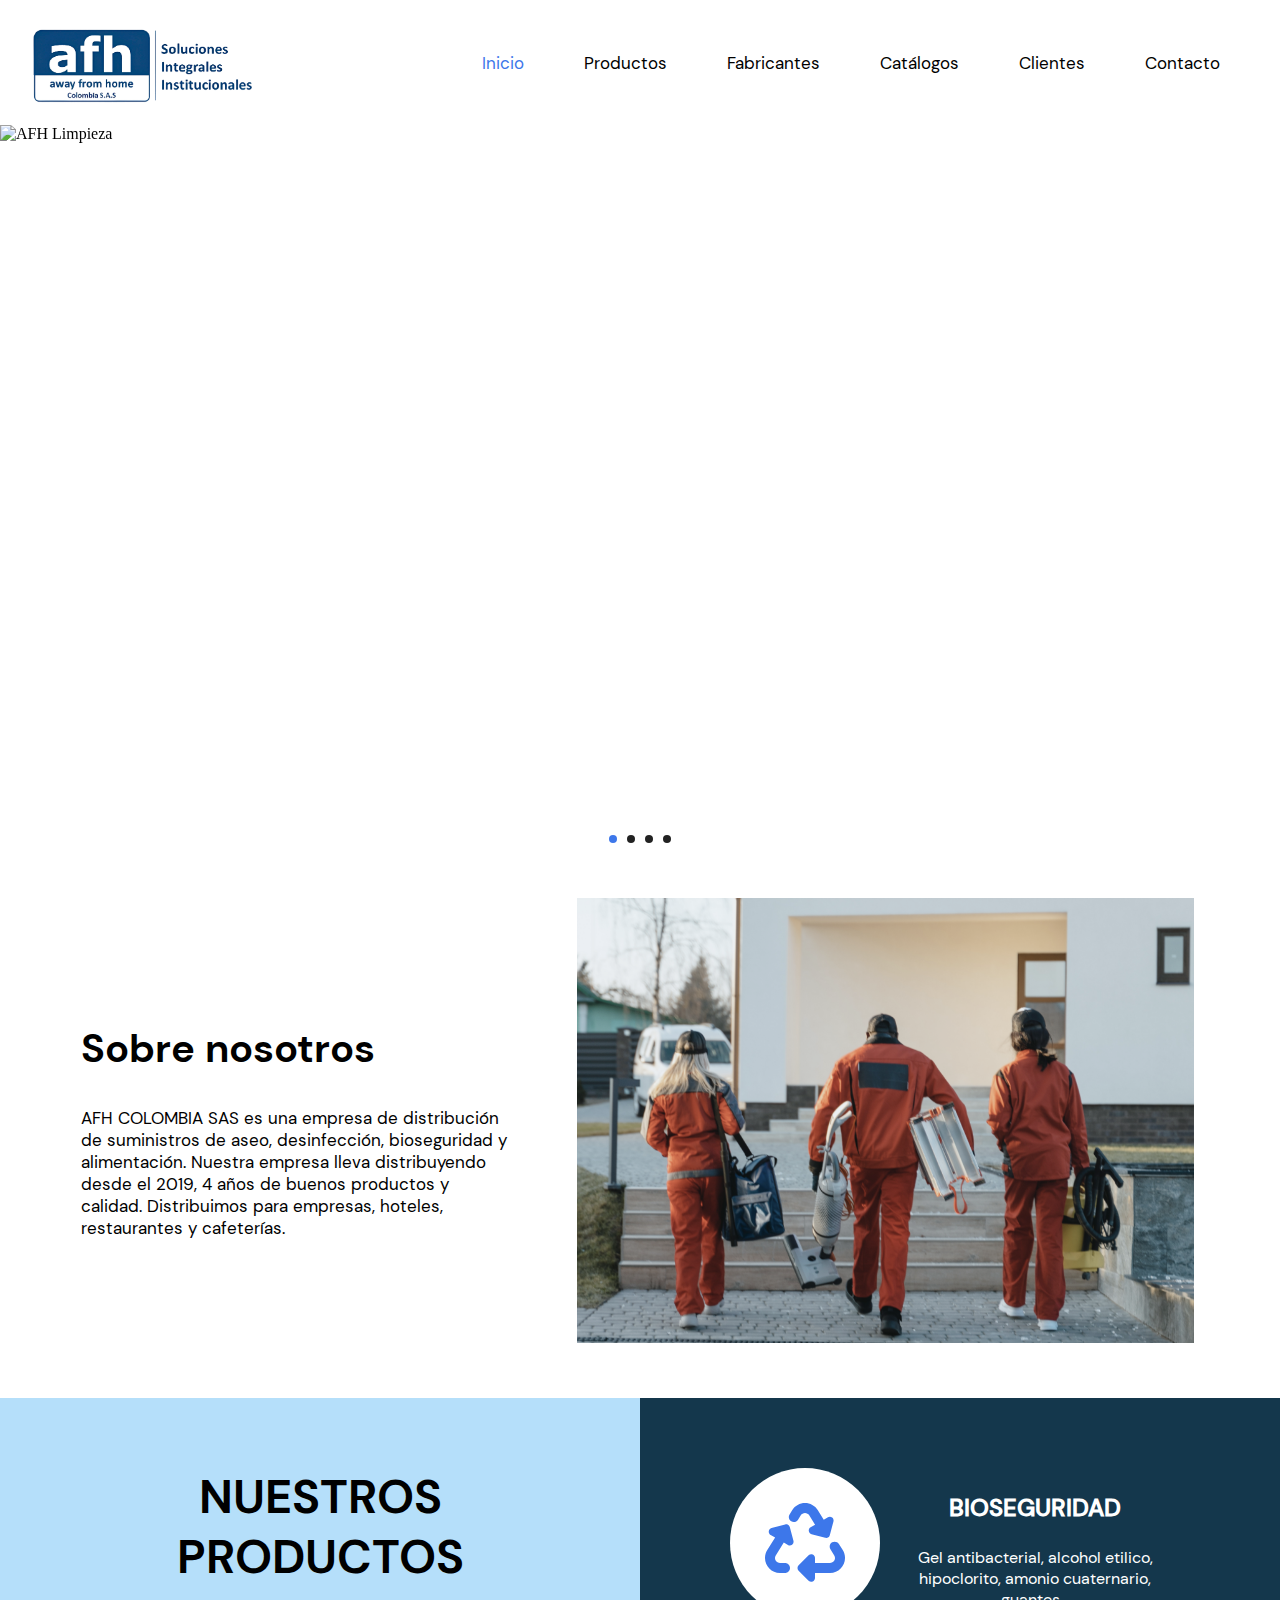
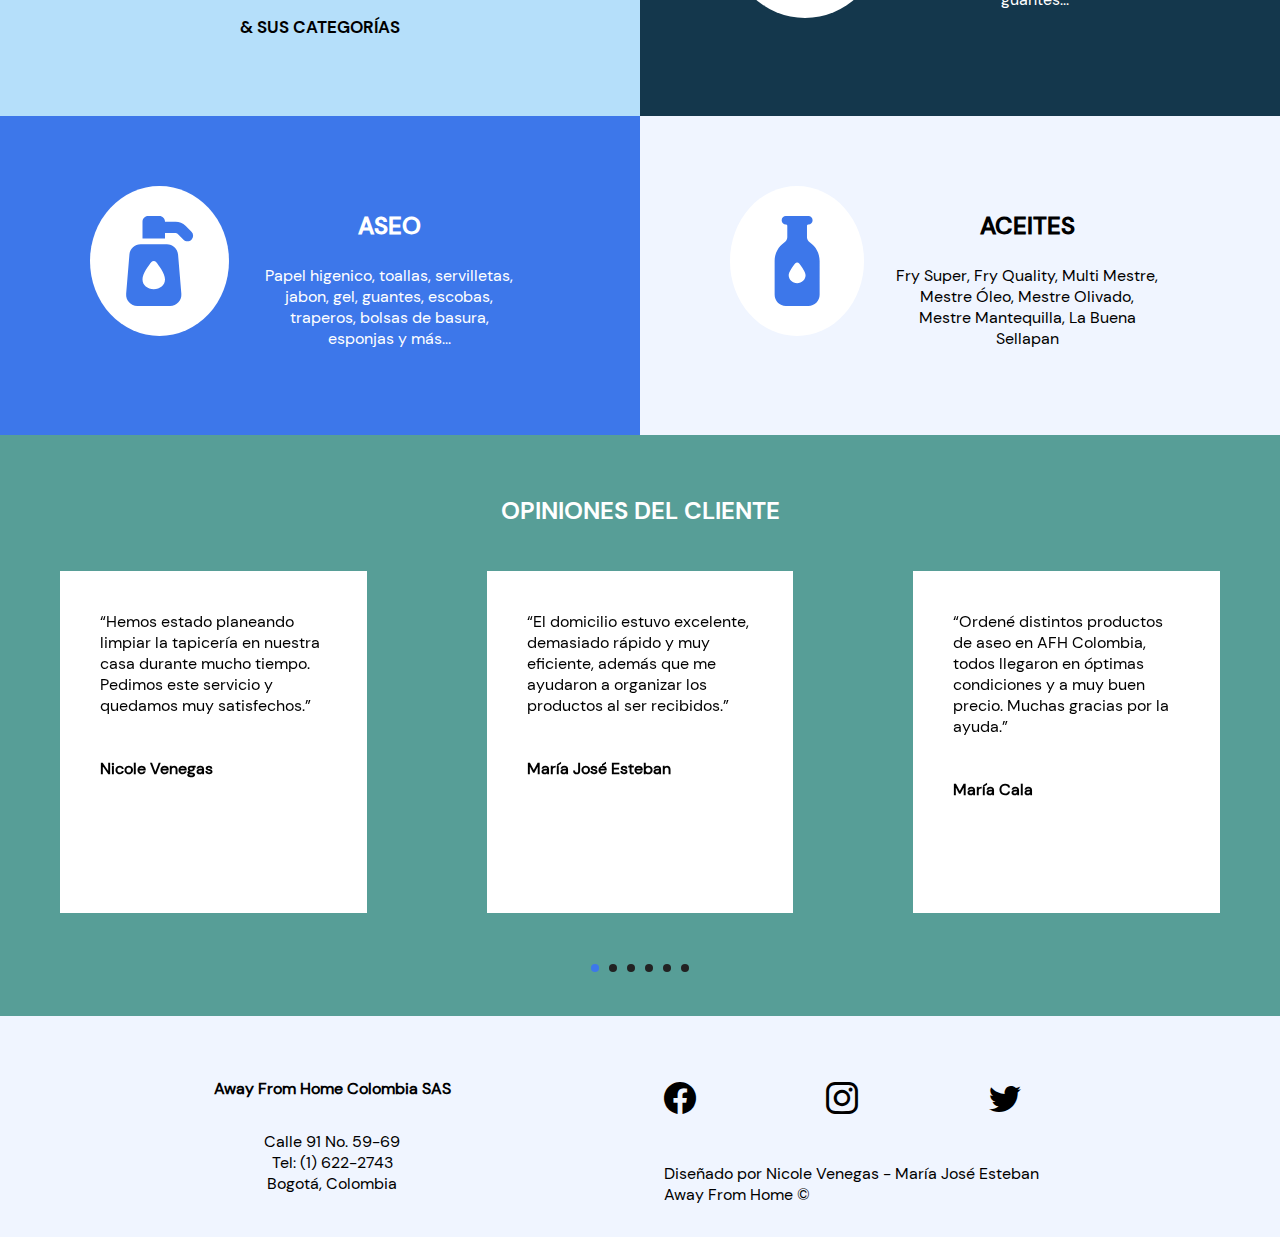
==== index.html @ a1aa5448 "Añadi archivos que faltaban" ====
<!DOCTYPE html>
<html lang="es">

<head>
    <title>Inicio | Away From Home</title>
    <meta name="description" content="Página de inicio Away From Home, descripción de la empresa y sus clientes">
    <meta name="author" content="María José Esteban Mantilla">
    <link rel="shortcut icon" href="icon.ico" type="image/x-icon">
    <link rel="stylesheet" href="css/estilos.css">
    <meta name="viewport" content="width=device-width, initial-scale=1.0">
    <meta charset="utf-8">
    <script src="js/all.min.js"></script>
    <script src="js/jquery-3.6.1.min.js"></script>
    <script src="//ajax.googleapis.com/ajax/libs/jquery/1.11.0/jquery.min.js"></script>
    <script src="js/lightslider.js"></script>
    <link rel="stylesheet" href="https://cdn.jsdelivr.net/npm/bootstrap-icons@1.9.1/font/bootstrap-icons.css">
</head>

<body>
    <header class="cabezote">
        <div class="contenedor">
            <div class="logo">
                <h2><a href="index.html"><img src="images/logo_afh.png"
                            alt="Away From Home Colombia S.A.S, Soluciones Integrales institucionales"></a></h2>
            </div>
            <div class="menu_h" onclick="abrirMenu()">
                <i class="fa-solid fa-bars hamburguer"></i>
            </div>
            <nav class="bmenu">
                <ul>
                    <li><a class="actual" href="index.html">Inicio</a></li>
                    <li><a href="productos.html">Productos</a></li>
                    <li><a href="fabricantes.html">Fabricantes</a></li>
                    <li><a href="catalogo.html">Catálogos</a></li>
                    <li><a href="clientes.html">Clientes</a></li>
                    <li><a href="contacto.html">Contacto</a></li>
                </ul>
            </nav>
        </div>
    </header>
    <div class="hero">
        <ul id="lightSlider">
            <li>
                <img src="images/foto_hero.jpg" alt="AFH Limpieza">
            </li>
            <li>
                <img src="images/foto_hero2.jpg" alt="AFH Entregas">
            </li>
            <li>
                <img src="images/foto_hero3.jpg" alt="AFH Ventas">
            </li>
            <li>
                <img src="images/foto_hero4.jpg" alt="Servicio de Limpieza">
            </li>
        </ul>
    </div>
    <section class="nosotros">
        <div class="texto1">
            <h2 class="sobre-nosotros">Sobre nosotros</h2>
            <p class="texto-nosotros">AFH COLOMBIA SAS es una empresa de distribución de suministros de aseo,
                desinfección, bioseguridad y alimentación. Nuestra empresa lleva distribuyendo desde el 2019, 4 años de
                buenos productos y calidad. Distribuimos para empresas, hoteles, restaurantes y cafeterías. </p>
        </div>
        <div class="imagen1">
            <img src="images/foto_nosotros.png" alt="Sobre AFH">
        </div>
    </section>
    <section class="cuadros">
        <div class="cuadros1-2">
            <div class="cuadro1">
                <h2 class="nuestros-p">Nuestros<br>Productos<br>
                    <span class="categorias">& sus categorías</span>
                </h2>
            </div>
            <div class="cuadro2">
                <i class="fa-solid fa-recycle icono"></i>
                <div class="caja-text">
                    <h3>BIOSEGURIDAD</h3>
                    <p>Gel antibacterial, alcohol etilico, hipoclorito, amonio cuaternario, guantes...</p>
                </div>
            </div>
        </div>
        <div class="cuadros3-4">
            <div class="cuadro3">
                <i class="fa-solid fa-pump-soap icono"></i>
                <div class="caja-text">
                    <h3>ASEO</h3>
                    <p>Papel higenico, toallas, servilletas, jabon, gel, guantes, escobas, traperos, bolsas de basura,
                        esponjas y más...</p>
                </div>
            </div>
            <div class="cuadro4">
                <i class="fa-solid fa-bottle-droplet icono"></i>
                <div class="caja-text">
                    <h3>ACEITES</h3>
                    <p>Fry Super, Fry Quality, Multi Mestre, Mestre Óleo, Mestre Olivado, Mestre Mantequilla, La Buena
                        Sellapan</p>
                </div>
            </div>
        </div>
    </section>
    <section class="opinion">
        <h2>Opiniones del cliente</h2>
        <ul id="lightSlider2">
            <li>
                <div class="caja-slide">
                    “Hemos estado planeando limpiar la tapicería en nuestra casa durante mucho tiempo. Pedimos este
                    servicio y quedamos muy satisfechos.”<br><br><br><b>Nicole Venegas</b>
                </div>
            </li>
            <li>
                <div class="caja-slide">
                    “El domicilio estuvo excelente, demasiado rápido y muy eficiente, además que me ayudaron a organizar
                    los productos al ser recibidos.”<br><br><br><b>María José Esteban</b>
                </div>
            </li>
            <li>
                <div class="caja-slide">
                    “Ordené distintos productos de aseo en AFH Colombia, todos llegaron en óptimas condiciones y a muy
                    buen precio. Muchas gracias por la ayuda.”<br><br><br><b>María Cala</b>
                </div>
            </li>
            <li>
                <div class="caja-slide">
                    "Es un excelente negocio, cuenta con todo un catálogo, tienen grandes descuentos en todas sus formas
                    de pago, muy recomendado"<br><br><br><b>Juan Martínez</b>
                </div>
            </li>
            <li>
                <div class="caja-slide">
                    "Excelente variedad de productos, descuentos excelentes precios y promociones permanentes. Muy buen
                    servicio"<br><br><br><b>Johnathan Fernández</b>
                </div>
            </li>
            <li>
                <div class="caja-slide">"Maravilloso, prestan un servicio único donde consigues lo que no existe en
                    otros, la oferta es genial y con excelentes precios"<br><br><br><b>Germán Baena</b></div>
            </li>
        </ul>
    </section>
    <footer>
        <div>
            <p><strong>Away From Home Colombia SAS</strong></p>
            <p>Calle 91 No. 59-69<br>
                Tel: (1) 622-2743 <br>
                Bogotá, Colombia
            </p>
        </div>
        <div>
            <div class="social-icons">
                <a href="https://www.instagram.com/afhcolombia/?hl=en"><i class="bi bi-facebook"></i></a>
                <a href="https://www.facebook.com/afhcolombiasas/"><i class="bi bi-instagram"></i></a>
                <a href="https://twitter.com/?lang=en"><i class="bi bi-twitter"></i></a>
            </div>
            <p class="footer-subtitle">Diseñado por Nicole Venegas - María José Esteban <br>Away From Home ©</p>
        </div>
    </footer>
    <script>
        function abrirMenu() {
            $(".bmenu").toggleClass("bmenu_visible")
            //$(".contenedor").toggleClass("hide-overflow", 0.35)
        }
    </script>
    <script>
        $(document).ready(function () {
            $("#lightSlider").lightSlider({
                item: 1,
                autoWidth: false,
                slideMove: 1, // slidemove will be 1 if loop is true
                slideMargin: 0,

                addClass: '',
                mode: "slide",
                useCSS: true,
                cssEasing: 'ease', //'cubic-bezier(0.25, 0, 0.25, 1)',//
                easing: 'linear', //'for jquery animation',////

                speed: 900, //ms'
                auto: true,
                loop: true,
                slideEndAnimation: true,
                pause: 2000,

                keyPress: true,
                controls: true,
                prevHtml: '',
                nextHtml: '',

                rtl: false,
                adaptiveHeight: false,

                vertical: false,
                verticalHeight: 500,
                vThumbWidth: 100,

                thumbItem: 10,
                pager: true,
                gallery: false,
                galleryMargin: 0,
                thumbMargin: 5,
                currentPagerPosition: 'middle',

                enableTouch: true,
                enableDrag: true,
                freeMove: true,
                swipeThreshold: 40,

                responsive: [],

                onBeforeStart: function (el) { },
                onSliderLoad: function (el) { },
                onBeforeSlide: function (el) { },
                onAfterSlide: function (el) { },
                onBeforeNextSlide: function (el) { },
                onBeforePrevSlide: function (el) { }
            });
        });
    </script>
    <script>
        $(document).ready(function () {
            $("#lightSlider2").lightSlider({
                item: 3,
                autoWidth: false,
                slideMove: 1,
                slideMargin: 0,

                addClass: '',
                mode: "slide",
                useCSS: true,
                cssEasing: 'ease',
                easing: 'linear',

                speed: 2000, //ms'
                auto: false,
                loop: true,
                slideEndAnimation: true,
                pause: 2000,

                keyPress: true,
                controls: true,
                prevHtml: '',
                nextHtml: '',

                rtl: false,
                adaptiveHeight: true,

                vertical: false,
                verticalHeight: 500,
                vThumbWidth: 100,

                thumbItem: 10,
                pager: true,
                gallery: false,
                galleryMargin: 0,
                thumbMargin: 5,
                currentPagerPosition: 'middle',

                enableTouch: true,
                enableDrag: true,
                freeMove: true,
                swipeThreshold: 40,

                /* responsive slider opiniones */

                responsive: [{
                    breakpoint: 1024,
                    settings: {
                        item: 2,
                        slideMove: 1,
                        slideMargin: 0,
                    }
                },
                {
                    breakpoint: 768,
                    settings: {
                        item: 1,
                        slideMove: 1
                    }
                }],

                onBeforeStart: function (el) { },
                onSliderLoad: function (el) { },
                onBeforeSlide: function (el) { },
                onAfterSlide: function (el) { },
                onBeforeNextSlide: function (el) { },
                onBeforePrevSlide: function (el) { }
            });
        });
    </script>
</body>

</html>
---- css/estilos.css ----
/* ********** FUENTE ********** */

@font-face {
    font-family: "DMSans-Bold";
    src: url(../fonts/DMSans-Bold.ttf);
}

@font-face {
    font-family: "DMSans-Medium";
    src: url(../fonts/DMSans-Medium.ttf);
}

@font-face {
    font-family: "DMSans-Regular";
    src: url(../fonts/DMSans-Regular.ttf);
}

/* ********** ESTILOS PARA CELULAR ********** */

/* header y hero */
body {
    margin: 0%;
    padding: 0;
}

html,
body {
    overflow-x: hidden;
}

*,
*::before,
*::after {
    box-sizing: border-box;
}

.cabezote {
    background-color: white;
}

.logo h2 {
    margin: 0;
    padding: 0px;
}

.cabezote .contenedor {
    width: 100%;
    position: relative;
    transition: all 1s;

}

.bmenu ul {
    list-style-type: none;
    margin: 0%;
    padding: 0 0 20px 0;
    text-align: right;
    font-family: "DMSans-Regular";
    font-size: 17px;
    background-color: white;
    border-radius: 0 0 15px 0;
    width: 200px;

}

.bmenu ul li a {
    display: block;
    padding: 15px 0px;
    text-decoration: none;
    padding-right: 30px;
    color: black;

}

.bmenu ul li a.actual {
    color: #3D77EA;
}

.hamburguer {
    color: black;
    font-size: 23px;
    position: absolute;
    right: 20px;
    top: 30px;
}

.hamburguer:active {
    color: #3D77EA;
}

.bmenu {
    right: -100%;
    position: absolute;
    width: 100%;
    transition: all .35s;
    height: 100vh;
    z-index: 100;
    display: flex;
    justify-content: end;
    align-items: start;
}

.bmenu ul a:hover {
    color: #3D77EA;
}

.bmenu_visible {
    /* transform: translateX(0); */
    right: 0;
    z-index: 100;
}

.hide-overflow {
    overflow: hidden;
    transition: all 1s;
}

.logo h2 img {
    width: 170px;
    margin: 5px 15px;
    padding: 0;
}

.hero {
    position: relative;
    width: 100%;
}

.hero img {
    display: block;
    width: 100%;
    object-fit: cover;
    height: 55vw;
}

/* sobre nosotros */
.sobre-nosotros {
    font-size: 25pt;
    font-family: "DMSans-Bold";
}

.texto-nosotros {
    font-size: 11pt;
    font-family: "DMSans-Regular";
}

.texto1 {
    margin: 30px;
}

.imagen1 img {
    width: 90%;
    position: relative;
}

.imagen1 {
    text-align: center;
}

.nosotros {
    margin: 4%;
}

/* cuadros */
.cuadros {
    margin-top: 40px;
    text-align: center;
    background-color: #B5DFFA;
    font-family: "DMSans-Regular";
}

.cuadro1 {
    background-color: #B5DFFA;
    justify-content: center;
    padding: 20px;
}

.cuadro2 {
    background-color: #14374C;
    color: white;
    padding: 70px 90px;
}

.cuadro3 {
    background-color: #3D77EA;
    color: white;
    padding: 70px 90px;
}

.cuadro4 {
    background-color: #F0F5FF;
    padding: 70px 90px;
}

.nuestros-p {
    padding: 10px 0;
    text-transform: uppercase;
    font-size: 35pt;
    font-family: "DMSans-Bold";
}

.categorias {
    font-size: 13pt;
    margin: 0;
    padding: 0;
    text-transform: uppercase;
    font-family: "DMSans-Bold";
}

.icono {
    color: #3D77EA;
    font-size: 75px;
    background-color: white;
    padding: 30px;
    border-radius: 100%;
    width: 10vh;
    height: 10vh;
}

h3 {
    font-size: 18pt;
    font-family: "DMSans-Medium";
}

/* opinion clientes */
.opinion {
    background-color: #579E97;
    padding-bottom: 40px;
}

.opinion h2 {
    text-transform: uppercase;
    text-align: center;
    padding-top: 60px;
    margin: 0;
    color: white;
    font-family: "DMSans-Bold";
}

.caja-slide {
    margin: 45px 60px;
    padding: 40px;
    background-color: white;
    font-family: "DMSans-Regular";
    height: 32vh;
}

/* pagina clientes */
.clientes h2 {
    text-transform: uppercase;
    text-align: center;
    padding: 60px 0;
    margin: 0;
    font-family: "DMSans-Bold";
}

.clientes h3 {
    text-align: center;
    font-size: larger;
    padding: 50px 0;
    margin: 0;
    font-family: "DMSans-Bold";
}

.clientes p {
    font-size: 13pt;
    text-align: center;
    font-family: "DMSans-Medium";
}

.clientes span {
    font-family: "DMSans-Regular";
    font-size: 12pt;
    text-align: center;
}

.clientes img {
    width: 100%;
}

.cliente {
    text-align: center;
    padding: 30px 0;
}

.caja-cliente2 {
    background-color: #14374C;
    color: white;
}

.caja-cliente3 {
    background-color: #F0F5FF;
}

.caja-cliente4 {
    background-color: #3D77EA;
    color: white;
}

.caja-cliente1,
.caja-cliente2,
.caja-cliente3,
.caja-cliente4,
.caja-cliente5 {
    padding: 0 15%;
}

/* pagina fabricantes */
.fabricantes {
    background-color: #14374C;
    margin: 0;
    padding: 10%;
}

.fabricantes h2 {
    margin: 0;
    text-align: center;
    color: white;
    font-size: 20pt;
    font-family: "DMSans-Bold";
}

.fabricantes p {
    color: white;
    text-align: center;
    margin-top: 40px;
    font-size: 11pt;
    font-family: "DMSans-Regular";
}

.logos {
    width: 70%;
    margin: auto;
    margin-top: 10%;
    margin-bottom: 10%;
    height: 100%;
}

.logos img {
    width: 60%;
}

.logos ul li {
    text-align: center;

}

/* como comprar */
.compra {
    background-color: #3D77EA;
    padding: 10%;
    font-family: "DMSans-Regular";
}

.compra h3 {
    padding: 0;
    margin: 0;
    text-align: center;
    color: white;
    font-size: 20pt;
    font-family: "DMSans-Bold";
}

.sub {
    padding: 0;
    margin: 0;
    text-align: center;
    color: white;
    font-size: 11pt;
}

.paso {
    display: flex;
    align-items: center;
    color: white;
}

.paso span {
    color: black;
}

.paso a {
    text-decoration: none;
}

.numero {
    color: #3D77EA;
    position: absolute;
    padding: 13px;
    width: 17px;
    height: 18px;
}

.circulo {
    color: white;
    font-size: 45px;
}

.num-c {
    text-align: center;
    padding: 0;
    margin: 0%;
    align-items: center;
    margin-right: 40px;
}

.pasos {
    padding: 30px 0;
}

/* Footer */
footer {
    background-color: #F0F5FF;
    padding-top: 75px;
    padding-bottom: 35px;
    padding-left: 24px;
    padding-right: 24px;
    display: flex;
    flex-direction: column;
    align-items: center;
    flex-wrap: wrap;
    font-family: "DMSans-Regular";
}

footer div p {
    width: 100%;
    text-align: center;
}

footer>div {
    width: 100%;
    box-sizing: border-box;
    display: flex;
    flex-direction: column;
    justify-content: space-between;
    align-items: center;
    padding: 0 24px;
}

footer .social-icons {
    width: 50%;
    box-sizing: border-box;
    display: flex;
    justify-content: space-between;
}

footer .social-icons i {
    font-size: 2rem;
    display: inline-block;
}

footer .social-icons a,
footer .social-icons a:visited {
    color: black;
}

footer .social-icons a:hover {
    color: #3D77EA;
}

.footer-subtitle {
    margin-top: 2rem;
}

/* Productos */
.nuestrosproductos {
    background-color: #579e97;
}

.nuestrosproductos>h2 {
    text-align: center;
    padding: 24px 0;
    background-color: white;
    margin: 0;
    font-family: "DMSans-Bold";
}

#accSecciones {
    padding-bottom: 2px;
    font-family: "DMSans-Regular";

}


h3.ui-state-default {
    background-color: white;
}

h3.ui-state-active {
    color: black;
    border: none;
}

h3.ui-state-active>span {
    background-image: url("../jquery/images/ui-icons_444444_256x240.png") !important;
}

#accSecciones .ui-accordion-header {
    margin: 4px 0;
}

#accSecciones>div {
    background-color: #579e97;
}

.product-grid {
    display: flex;
    flex-wrap: wrap;

}

.prod-card-wrapper {
    padding: 8px;
    box-sizing: border-box;
}

.prod-card {
    background-color: white;
    height: 100%;
    max-height: 35vh;
    box-shadow: 0px 2px 10px #444444;
    padding: 8px;
    align-items: center;
    display: flex;
    flex-wrap: nowrap;
}

.prod-card>a {
    display: flex;
    justify-content: center;
    align-items: center;
    width: 50%;
    padding: 8px;
    height: 100%;

}

.prod-card>a>img {
    max-width: 100%;
    max-height: 100%;
    object-fit: contain;
    display: block;
}

.prod-card-body h4 {
    text-transform: capitalize;
}

.producto_mes {
    display: flex;
    flex-direction: column;
    align-items: center;
}

.producto_mes img {
    width: 80%;
    display: block;
    max-width: 800px;
}

.producto_mes h2 {
    text-align: center;
    margin-top: 5rem;
    margin-bottom: 0;
    font-family: "DMSans-Bold";

}

/* Contacto */
.contactenos {
    text-align: center;
    padding: 50px 0;
    font-family: "DMSans-Bold";
}

.contactenos_informacion {
    padding: 15px 0;
    font-family: "DMSans-Regular";
}

.mapsection {
    padding: 32px;
    display: flex;
    flex-direction: column;
    background-color: #F0F5FF;
}

.mapsection iframe {
    width: 100%;
}

.formsection {
    padding: 32px;
    margin-bottom: 60px;
    font-family: "DMSans-Regular";
}

.form-top {
    display: flex;
    flex-direction: column;
}

.form-top div {
    display: flex;
    width: 100%;
    box-sizing: border-box;
    --form-gutter-width: 8px;
}

.form-top>div>input:nth-child(1) {
    margin-right: var(--form-gutter-width);
}

.form-top>div,
.formsection textarea {
    margin-top: var(--form-gutter-width);
    margin-bottom: var(--form-gutter-width);
}

.form-top>div>input:nth-child(2) {
    margin-left: var(--form-gutter-width);
}

.formgrid input {
    display: flex;
    width: 100%;
    box-sizing: border-box;
    border: 2px solid #3D77EA;
    padding: 8px;
}

.formsection textarea {
    width: 100%;
    box-sizing: border-box;
    border: 2px solid #3D77EA;
    padding: 8px;
    font-family: D;
}

.formsection input[type="submit"] {
    float: right;
    margin-top: 12px;
    background-color: #3D77EA;
    border: none;
    color: white;
    padding: 8px 24px;
}

.leyaccordionsection {
    padding: 4px 0;
    background: #3D77EA;
}

.leyaccordionsection p,
.leyaccordionsection h3 {
    font-family: 'DM Sans', sans-serif;
}

.formgrid {
    display: grid;
    grid-template-columns: 50% 50%;
    grid-template-rows: 2rem 2rem [textarea] auto;
    row-gap: 16px;
    column-gap: 16px;
    font-family: 'DM Sans', sans-serif;
}

.formgrid textarea {
    grid-column: 1 / span 2;
}

#acc-ley {
    background: #3D77EA;
    font-family: "DMSans-Regular";

}

.nuestrosServicios .bi {
    font-size: 25px;
}

#acc-ley div {
    background: #3D77EA;
    color: white;
    font-family: "DMSans-Regular";

}

.nuestrosServicios h2 {
    margin-top: 5rem;
    margin-bottom: 0;
    text-align: center;
    font-family: "DMSans-Bold";
}

.cajas-service {
    display: block;
    margin: 10%;
    font-family: "DMSans-Regular";
}

.secCard {
    padding: 20px;
    margin: 40px 8%;
    color: white;

}

.secCard1 {
    background-color: #579e97;
}

.secCard2 {
    background-color: #14374c;
}

.secCard3 {
    background-color: #3D77EA;
}

.secCard1 .bi {
    color: #579e97;
}

.secCard2 .bi {
    color: #14374c;
}

.secCard3 .bi {
    color: #3D77EA;
}

.secCard .stardiv {
    --stardiv-size: 8vw;
    display: flex;
    justify-content: center;
    align-items: center;
    padding: 24px;
    width: 120px;
    height: 120px;
    border-radius: 100%;
    background-color: white;
    color: #3D77EA;
}

/* Catalogos */
.catalogos {
    text-align: center;
    font-family: "DMSans-Regular";
}


.catalogos h2 {
    font-family: "DMSans-Bold";
}

.catalogos a {
    font-family: "DMSans-Bold";
}

.catalogos>div {
    padding: 3rem
}

.catalogo_taskpro_2018 {
    background-color: #ffffff;
}

.catalogo_task_2017 {
    background-color: #14374c;
    color: white;
}

.catalogo_task_arcoaseo {
    background-color: #F0F5FF;
}

.catalogo_sanitisu {
    background-color: #3D77EA;
    color: white;
}

.catalogo_oma {
    background-color: white;
}

.catalogos>div a,
.catalogos>div a:visited {

    color: black;
}

.catalogos>div a.catalogo-link-white,
.catalogos>div a.catalogo-link-white:visited {
    color: white;
}

.catalogo-stats {
    background-color: #14374c;
    color: white;
    display: flex;
    flex-direction: column;
    justify-content: center;
    align-items: center;
    width: 100%;
    text-align: center;
    padding: 5% 20%;
    font-family: "DMSans-Bold";
}

.catalogo-stats .columna h4 {
    font-size: 2em;
    margin: 1em 0;
    box-sizing: content-box;
}

.catalogo-stats .fila {
    display: flex;
    justify-content: space-around;
    flex-wrap: wrap;
    gap: 40px;
    width: 100%;
}


/* ** ESTILOS LIGHTSLIDER HERO, OPINION, FABRICANTES ** */

.lSSlideOuter {
    overflow: hidden;
    user-select: none
}

.lightSlider:before,
.lightSlider:after {
    content: " ";
    display: table;
}

.lightSlider {
    overflow: hidden;
    margin: 0;
}

.lSSlideWrapper {
    max-width: 100%;
    overflow: hidden;
    position: relative;
}

.lSSlideWrapper>.lightSlider:after {
    clear: both;
}

.lSSlideWrapper .lSSlide {
    transform: translate(0px, 0px);
    transition-duration: inherit !important;
    transition-timing-function: inherit !important;
}

.lSSlideWrapper .lSFade {
    position: relative;
}

.lSSlideWrapper .lSFade>* {
    position: absolute !important;
    top: 0;
    left: 0;
    z-index: 9;
    margin-right: 0;
    width: 100%;
}

.lSSlideWrapper.usingCss .lSFade>* {
    opacity: 0;
    transition-delay: 0s;
    transition-duration: inherit !important;
    transition-property: opacity;
    transition-timing-function: inherit !important;
}

.lSSlideWrapper .lSFade>*.active {
    z-index: 10;
}

.lSSlideWrapper.usingCss .lSFade>*.active {
    opacity: 1;
}

/* puntos abajo slider */
.lSSlideOuter .lSPager.lSpg {
    margin: 10px 0 0;
    padding: 0;
    text-align: center;
}

.lSSlideOuter .lSPager.lSpg>li {
    cursor: pointer;
    display: inline-block;
    padding: 0 5px;
}

.lSSlideOuter .lSPager.lSpg>li a {
    background-color: #222222;
    border-radius: 30px;
    display: inline-block;
    height: 8px;
    overflow: hidden;
    text-indent: -999em;
    width: 8px;
    position: relative;
    z-index: 99;
    transition: all 0.5s linear 0s;
}

.lSSlideOuter .lSPager.lSpg>li:hover a,
.lSSlideOuter .lSPager.lSpg>li.active a {
    background-color: #3D77EA;
}

.lSSlideOuter .media {
    opacity: 0.8;
}

.lSSlideOuter .media.active {
    opacity: 1;
}


/* control slider */
.lSAction>a {
    width: 32px;
    display: block;
    top: 50%;
    height: 32px;
    cursor: pointer;
    position: absolute;
    z-index: 99;
    margin-top: -16px;
    opacity: 0.5;
    transition: opacity 0.35s linear 0s;
}

.lSAction>a:hover {
    opacity: 1;
}

.lSAction>.lSPrev {
    background-position: 0 0;
    left: 10px;
}

.lSAction>.lSNext {
    background-position: -32px 0;
    right: 10px;
}

.lSAction>a.disabled {
    pointer-events: none;
}

.cS-hidden {
    height: 1px;
    opacity: 0;
    overflow: hidden;
}

.lSSlideOuter.lSrtl {
    direction: rtl;
}

.lSSlideOuter .lightSlider,
.lSSlideOuter .lSPager {
    padding-left: 0;
    list-style: none outside none;
}

.lSSlideOuter.lSrtl .lightSlider,
.lSSlideOuter.lSrtl .lSPager {
    padding-right: 0;
}

.lSSlideOuter .lightSlider>*,
.lSSlideOuter .lSGallery li {
    float: left;
}

.lSSlideOuter.lSrtl .lightSlider>*,
.lSSlideOuter.lSrtl .lSGallery li {
    float: right !important;
}


/*/  GRab cursor */
.lightSlider.lsGrab>* {
    cursor: grab;
}

.lightSlider.lsGrabbing>* {
    cursor: move;
    cursor: grabbing;
}




/* ********** ESTILOS PARA TABLETA ********** */

@media screen and (min-width: 768px) {
    .bmenu ul {
        display: flex;
        justify-content: right;
        font-size: 15px;
        padding: 0;
        width: fit-content;
    }

    .bmenu ul li a:active {
        background-color: transparent;
    }

    .bmenu {
        display: block;
        position: static;
        width: auto;
        transition: none;
        height: auto;
        padding-left: 0;
        transform: translateX(0);
    }

    .hamburguer {
        display: none;
    }

    .contenedor {
        display: flex;
        justify-content: space-between;
        align-items: center;
    }

    .logo h2 {
        margin: 0;
        padding: 0px;
    }

    .logo h2 img {
        width: 200px;
        margin: 5px 0px;
        padding: 0;
    }

    .nosotros {
        display: flex;
        align-items: center;
    }

    .sobre-nosotros {
        font-size: 30pt;
    }

    .texto-nosotros {
        font-size: 12pt;
    }

    .texto1 {
        width: 100%;
    }

    .cuadros1-2 {
        display: flex;
        width: 100%;
    }

    .cuadros3-4 {
        display: flex;
        width: 100%;
    }

    .cuadro1,
    .cuadro2,
    .cuadro3,
    .cuadro4 {
        width: 50%;
    }

    .caja-slide {
        height: 35vh;
    }

    .slide-tab1,
    .slide-tab2,
    .slide-tab3 {
        display: flex;
    }

    .cliente-flex {
        display: flex;
        margin: 0%;
        padding: 0%;
    }

    .cliente {
        text-align: center;
        width: 50%;
        margin: 0 15px;
    }

    .caja-cliente1,
    .caja-cliente2,
    .caja-cliente3,
    .caja-cliente4,
    .caja-cliente5 {
        padding: 0 5%;
    }

    .clientes img {
        height: 18vw;
    }

    .logos img {
        width: 80%;
    }

    .fabricantes {
        background-color: #14374C;
        margin: 0;
        padding: 7%;
    }

    .fabricantes h2 {
        margin: 0 0 40px 0;
        text-align: center;
        color: white;
        font-weight: bold;
        font-size: 25pt;
    }

    .fabricantes p {
        color: white;
        text-align: center;
        margin-top: 40px;
        font-size: 12.5pt;
        width: 80%;
        margin: auto;
    }

    .compra {
        padding: 7% 15%;
        padding-bottom: 10px;
    }

    .compra h3 {
        font-size: 25pt;
    }

    .sub {
        font-size: 12pt;
    }

    .circulo {
        color: white;
        font-size: 45px;
    }

    .num-c {
        text-align: center;
        padding: 0;
        margin: 0%;
        align-items: center;
        margin-right: 40px;
    }

    .numero {
        padding: 13px;
        width: 18px;
        height: 18px;
    }

    .pasos {
        padding: 40px;
    }

    .paso p {
        font-size: 12.5pt;
    }

    /* Productos */
    footer {
        padding-top: 35px;
        padding-bottom: 16px;
    }

    .prod-card-wrapper {
        width: 50%;
    }

    .prod-card-body {
        font-size: 1.5vw;
    }

    footer .social-icons {
        width: 20%;
        padding-top: 1.7rem;
        padding-bottom: 0.7rem;
    }

    footer .social-icons i {
        font-size: 1.2rem;
    }

    .cajas-service {
        display: flex;
        flex-direction: row;
        justify-content: center;
        margin: 2%;
    }

    .secCard {
        margin: 40px 20px;
    }

    .nuestrosServicios .bi {
        font-size: 30px;
    }
}


/* ********** ESTILOS PARA COMPUTADOR ********** */

@media screen and (min-width: 1024px) {

    .cabezote .contenedor {
        display: flex;
        align-items: center;
        width: auto;
    }

    .bmenu {
        display: block;
        position: static;
        width: auto;
        transition: none;
        height: auto;
        padding-left: 0;
        transform: translateX(0);
    }

    .bmenu ul {
        font-size: 17px;
        padding: 0;
        width: fit-content;
    }

    .bmenu ul li a:not(last-child) {
        padding-right: 60px;
    }

    .hamburguer {
        display: none;
    }

    .logo h2 {
        padding: 0;
        margin: 0;
    }

    .logo h2 img {
        width: 250px;
        margin: 8px 10px;
        padding: 0;
    }

    .texto-nosotros {
        font-size: 13pt;
    }

    .sobre-nosotros {
        font-size: 30pt;
    }

    .texto1 {
        width: 65%;
    }

    .cuadro2,
    .cuadro3,
    .cuadro4 {
        display: flex;
    }

    .caja-text {
        width: 70%;
        margin: 0 30px;
    }

    .caja-slide {
        height: 45vh;
    }

    .fabricantes p {
        margin: auto;
        padding: 0 200px;
        font-size: 13pt;
    }

    .fabricantes h2 {
        font-size: 30pt;
    }

    .compra {
        padding: 6% 20%;
        padding-bottom: 10px;
    }

    .compra h3 {
        font-size: 30pt;
    }

    .sub {
        font-size: 15pt;
    }

    .numero {
        padding: 13px;
        width: 20px;
        height: 20px;
    }

    .pasos {
        padding: 50px 15%;
    }

    .paso p {
        font-size: 15pt;
    }

    /* Footer */
    footer {
        flex-direction: row;
    }

    footer>div {
        width: 50%;
    }

    footer div:nth-of-type(2) p {
        text-align: left;
    }

    footer .social-icons {
        width: 100%;
        padding-right: 16.5vw;
        font-size: 2rem;
    }

    footer .social-icons i {
        font-size: 2rem;
    }

    /* Productos */
    .prod-card-wrapper {
        width: calc(100% / 3);
    }

    .prod-card-body {
        font-size: 1vw;
    }

    /* Catalogo */
    .catalogos>div>p {
        padding-left: 20vw;
        padding-right: 20vw;
    }
}

@media screen and (min-width: 1150px) {
    .caja-slide {
        height: 38vh;
    }
}


/* celular*/
@media only screen and (max-width: 768px) {

    /* Productos */
    .prod-card-wrapper {
        width: 100%;
    }

    .prod-card-body {
        font-size: 4vw;
    }

    footer .social-icons i {
        font-size: 1rem;
    }


    /* Contactos */

    .formgrid {
        grid-template-columns: 100%;

    }

    .formgrid textarea {
        grid-column: 1 / span 1;
    }
}
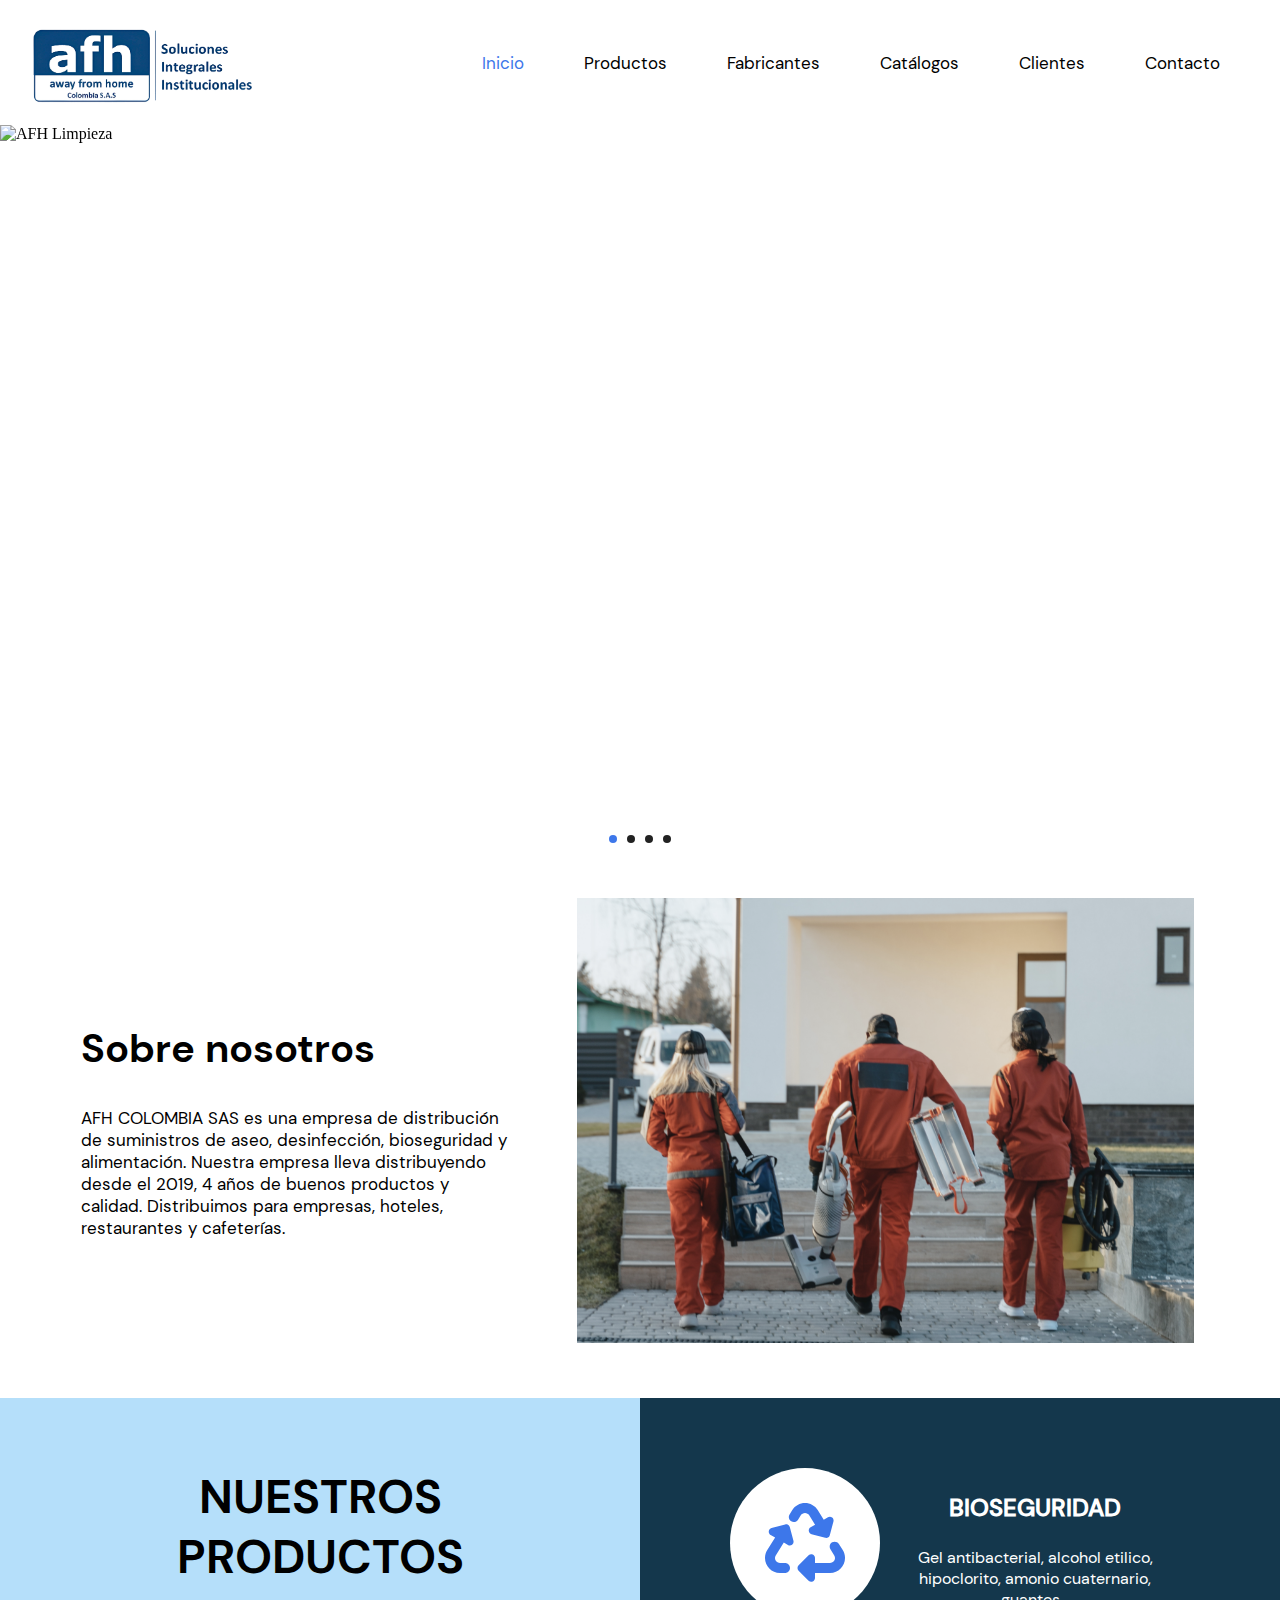
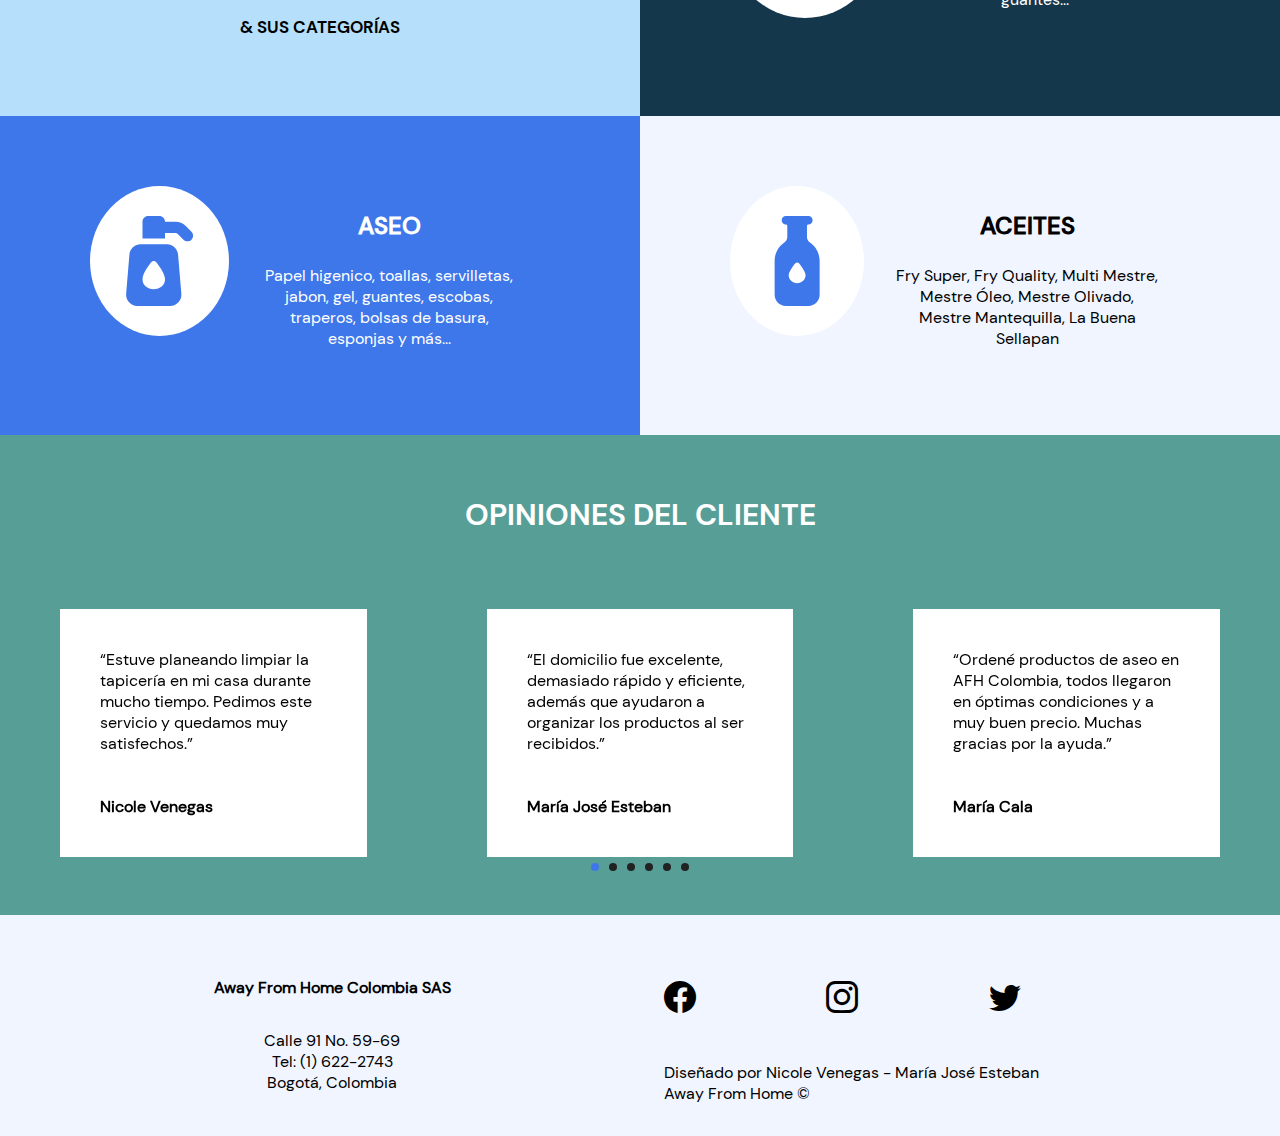
==== commit 4b8694bb: "Puse cambios de Majo: cambiar titulos de paginas" ====
--- a/index.html
+++ b/index.html
@@ -69,7 +69,7 @@
         <div class="cuadros1-2">
             <div class="cuadro1">
                 <h2 class="nuestros-p">Nuestros<br>Productos<br>
-                    <span class="categorias">& sus categorías</span>
+                    <span class="categorias">&amp; sus categorías</span>
                 </h2>
             </div>
             <div class="cuadro2">
@@ -100,23 +100,23 @@
         </div>
     </section>
     <section class="opinion">
-        <h2>Opiniones del cliente</h2>
+        <h1 class="opinionesdelcliente">Opiniones del cliente</h1>
         <ul id="lightSlider2">
             <li>
                 <div class="caja-slide">
-                    “Hemos estado planeando limpiar la tapicería en nuestra casa durante mucho tiempo. Pedimos este
+                    “Estuve planeando limpiar la tapicería en mi casa durante mucho tiempo. Pedimos este
                     servicio y quedamos muy satisfechos.”<br><br><br><b>Nicole Venegas</b>
                 </div>
             </li>
             <li>
                 <div class="caja-slide">
-                    “El domicilio estuvo excelente, demasiado rápido y muy eficiente, además que me ayudaron a organizar
+                    “El domicilio fue excelente, demasiado rápido y eficiente, además que ayudaron a organizar
                     los productos al ser recibidos.”<br><br><br><b>María José Esteban</b>
                 </div>
             </li>
             <li>
                 <div class="caja-slide">
-                    “Ordené distintos productos de aseo en AFH Colombia, todos llegaron en óptimas condiciones y a muy
+                    “Ordené productos de aseo en AFH Colombia, todos llegaron en óptimas condiciones y a muy
                     buen precio. Muchas gracias por la ayuda.”<br><br><br><b>María Cala</b>
                 </div>
             </li>
@@ -133,7 +133,7 @@
                 </div>
             </li>
             <li>
-                <div class="caja-slide">"Maravilloso, prestan un servicio único donde consigues lo que no existe en
+                <div class="caja-slide">"Es aravilloso, prestan un servicio único donde puedes conseguir lo que no existe en
                     otros, la oferta es genial y con excelentes precios"<br><br><br><b>Germán Baena</b></div>
             </li>
         </ul>
--- a/css/estilos.css
+++ b/css/estilos.css
@@ -228,7 +228,7 @@
     padding-bottom: 40px;
 }
 
-.opinion h2 {
+.opinionesdelcliente {
     text-transform: uppercase;
     text-align: center;
     padding-top: 60px;
@@ -238,11 +238,15 @@
 }
 
 .caja-slide {
-    margin: 45px 60px;
+    margin: 45px 60px auto;
     padding: 40px;
     background-color: white;
     font-family: "DMSans-Regular";
-    height: 32vh;
+    font-size: 100%;
+    float: left;
+}
+ul #lightSlider2 {
+    display: flex;
 }
 
 /* pagina clientes */
@@ -467,14 +471,6 @@
     background-color: #579e97;
 }
 
-.nuestrosproductos>h2 {
-    text-align: center;
-    padding: 24px 0;
-    background-color: white;
-    margin: 0;
-    font-family: "DMSans-Bold";
-}
-
 #accSecciones {
     padding-bottom: 2px;
     font-family: "DMSans-Regular";
@@ -572,7 +568,17 @@
     padding: 50px 0;
     font-family: "DMSans-Bold";
 }
-
+h1 {
+    text-align: center;
+    padding: 30px 0;
+    margin: 0;
+    text-transform: uppercase;
+    font-size: 30px;
+    font-family: "DMSans-Bold";
+    }
+.nuestrosproductosh1 {
+    background-color: white;
+}
 .contactenos_informacion {
     padding: 15px 0;
     font-family: "DMSans-Regular";
@@ -676,7 +682,7 @@
 }
 
 .nuestrosServicios .bi {
-    font-size: 25px;
+    font-size: 50px;
 }
 
 #acc-ley div {
@@ -731,7 +737,7 @@
 }
 
 .secCard .stardiv {
-    --stardiv-size: 8vw;
+    --stardiv-size: 10vw;
     display: flex;
     justify-content: center;
     align-items: center;
@@ -1065,7 +1071,6 @@
     .texto1 {
         width: 100%;
     }
-
     .cuadros1-2 {
         display: flex;
         width: 100%;
@@ -1081,10 +1086,6 @@
     .cuadro3,
     .cuadro4 {
         width: 50%;
-    }
-
-    .caja-slide {
-        height: 35vh;
     }
 
     .slide-tab1,
@@ -1220,7 +1221,7 @@
     }
 
     .nuestrosServicios .bi {
-        font-size: 30px;
+        font-size: 50px;
     }
 }
 
@@ -1281,7 +1282,6 @@
     .texto1 {
         width: 65%;
     }
-
     .cuadro2,
     .cuadro3,
     .cuadro4 {
@@ -1293,10 +1293,6 @@
         margin: 0 30px;
     }
 
-    .caja-slide {
-        height: 45vh;
-    }
-
     .fabricantes p {
         margin: auto;
         padding: 0 200px;
@@ -1373,11 +1369,7 @@
     }
 }
 
-@media screen and (min-width: 1150px) {
-    .caja-slide {
-        height: 38vh;
-    }
-}
+
 
 
 /* celular*/
